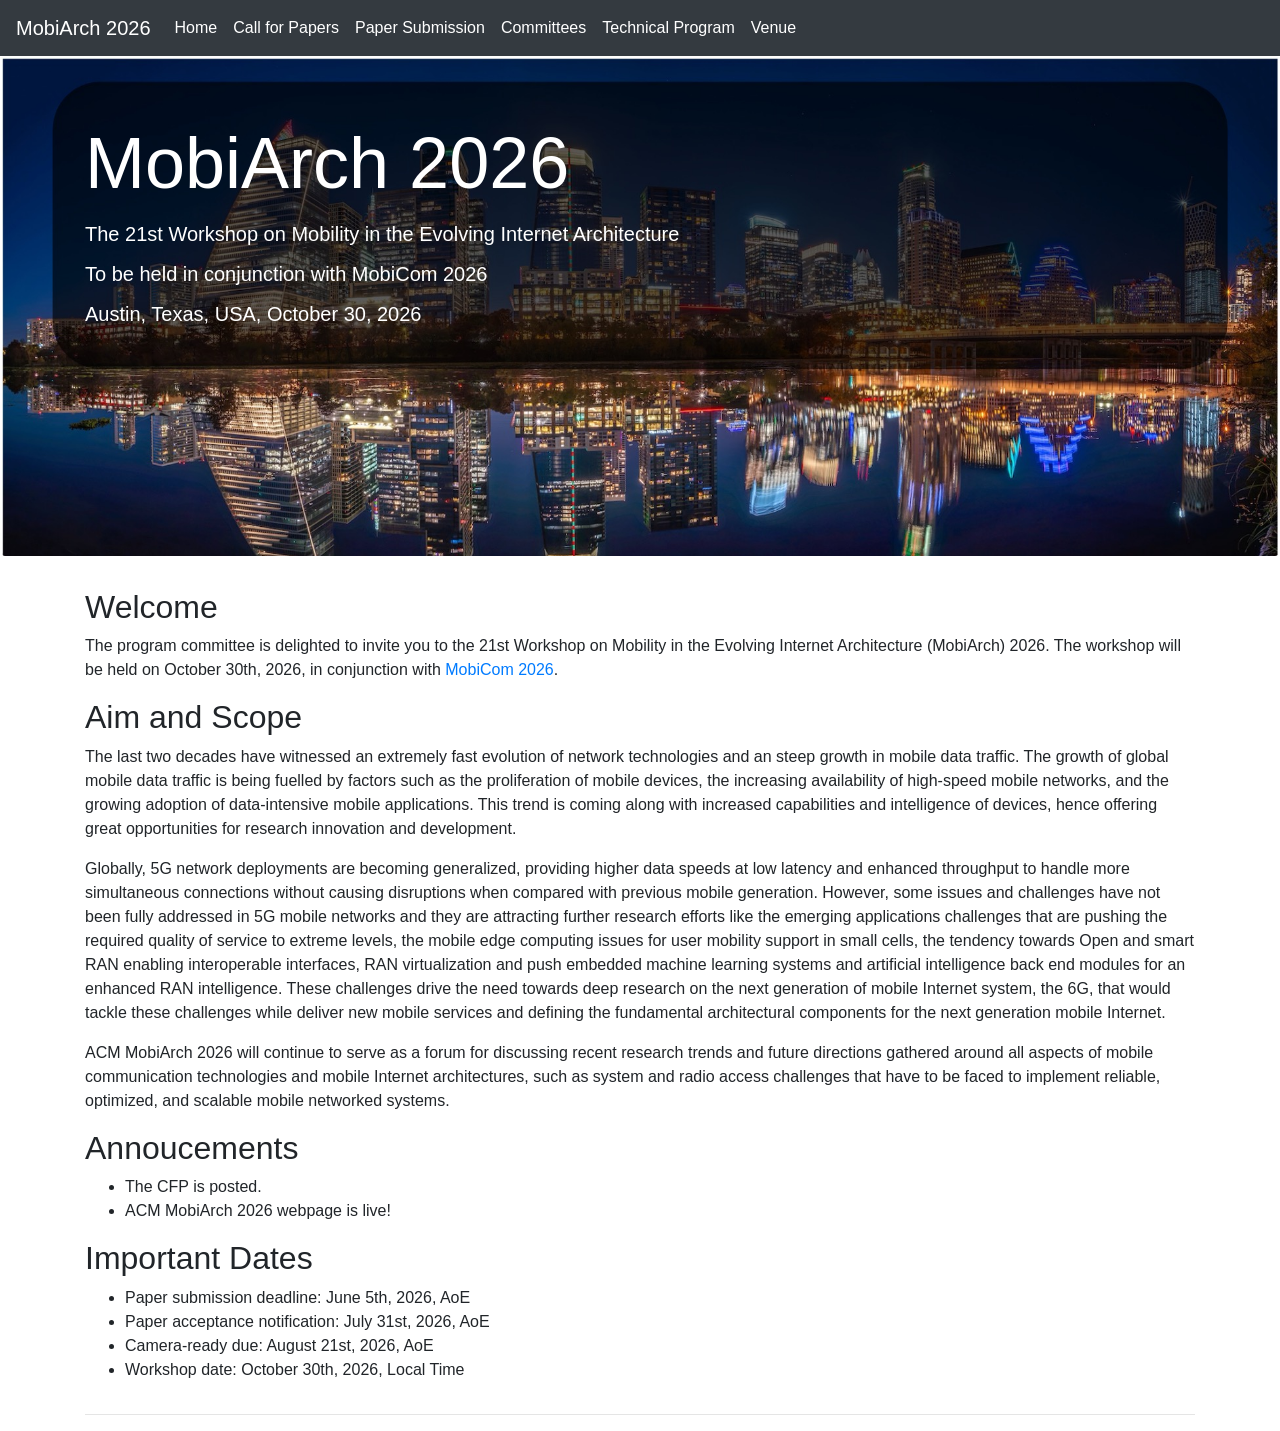
==== index.html @ b95208ef "Refine website" ====
<!doctype html>
<html lang="en">

<head>
    <meta charset="utf-8">
    <meta name="viewport" content="width=device-width, initial-scale=1, shrink-to-fit=no">
    <meta name="description"
        content="The program committee is delighted to invite you to the 21st Workshop on Mobility in the Evolving Internet Architecture MobiArch 2026. The workshop will be held on October 30th, 2026. MobiArch is in conjunction with MobiCom 2026">
    <title>MobiArch 2026</title>
    <link href="assets/css/bootstrap.min.css" rel="stylesheet">
    <link href="assets/css/jumbotron.css" rel="stylesheet">
</head>

<body>
    <nav class="navbar navbar-expand-md navbar-dark fixed-top bg-dark">
        <a class="navbar-brand" href="#">MobiArch 2026</a>
        <button class="navbar-toggler" type="button" data-toggle="collapse" data-target="#navbarNav"
            aria-controls="navbarNav" aria-expanded="false" aria-label="Toggle navigation">
            <span class="navbar-toggler-icon"></span>
        </button>
        <div class="collapse navbar-collapse" id="navbarNav">
            <ul class="navbar-nav mr-auto">
                <li class="nav-item active">
                    <a class="nav-link" href="index.html">Home</a>
                </li>
                <li class="nav-item active">
                    <a class="nav-link" href="call.html">Call for Papers</a>
                </li>
                <li class="nav-item active">
                    <a class="nav-link" href="submission.html">Paper Submission</a>
                </li>
                <li class="nav-item active">
                    <a class="nav-link" href="committees.html">Committees</a>
                </li>
                <li class="nav-item active">
                    <a class="nav-link" href="program.html">Technical Program</a>
                </li>
                <li class="nav-item active">
                    <a class="nav-link" href="venue.html">Venue</a>
                </li>
            </ul>
        </div>
    </nav>

    <main role="main">
        <div class="jumbotron">
            <div class="container"><FONT COLOR="white">
                <h1 class="display-3">MobiArch 2026</h1>
                <p> <h5>The 21st Workshop on Mobility in the Evolving Internet Architecture </h5></p> 
                <p> <h5>To be held in conjunction with MobiCom 2026 </h5></p>
                <p><h5> Austin, Texas, USA,  <b>  </b> October 30, 2026 </h5></p>
            </div></font>
        </div>

        <div class="container">
            <div class="row">
                <div class="col-md-12">
                    <h2>Welcome</h2>
                    <p>The program committee is delighted to invite you to the 21st Workshop on Mobility in the Evolving Internet Architecture (MobiArch) 2026. 
                        The workshop will be held on October 30th, 2026, in conjunction with 
                        <a href="https://www.sigmobile.org/mobicom/2026/">MobiCom 2026</a>.
                    </p>

                    <h2>Aim and Scope</h2>
                    <p>The last two decades have witnessed an extremely fast evolution of network technologies and an steep growth in mobile data traffic. 
                        The growth of global mobile data traffic is being fuelled by factors such as 
                        the proliferation of mobile devices, the increasing availability of high-speed mobile networks, and the growing adoption of 
                        data-intensive mobile applications. This trend is coming along with increased capabilities and intelligence of devices, hence 
                        offering great opportunities for research innovation and development.
                    </p>

                    <p>Globally, 5G network deployments are becoming generalized, providing higher data speeds at low latency and enhanced throughput 
                        to handle more simultaneous connections without causing disruptions when compared with previous mobile generation. However, 
                        some issues and challenges have not been fully addressed in 5G mobile networks and they are attracting further research efforts 
                        like the emerging applications challenges that are pushing the required quality of service to extreme levels, the mobile edge computing 
                        issues for user mobility support in small cells, the tendency towards Open and smart RAN enabling interoperable interfaces, RAN virtualization 
                        and push embedded machine learning systems and artificial intelligence back end modules for an enhanced RAN intelligence. These challenges 
                        drive the need towards deep research on the next generation of mobile Internet system, the 6G, that would tackle these challenges 
                        while deliver new mobile services and defining the fundamental architectural components for the next generation mobile Internet.
                    </p>

                    <p>ACM MobiArch 2026 will continue to serve as a forum for discussing recent research trends and future directions gathered 
                        around all aspects of mobile communication technologies and mobile Internet architectures, such as system and radio access 
                        challenges that have to be faced to implement reliable, optimized, and scalable mobile networked systems.
                    </p>

                    <h2>Annoucements</h2>
                    <ul>
                        <li>The CFP is posted.</li>
                        <li>ACM MobiArch 2026 webpage is live!</li>
                    </ul>

                    <h2>Important Dates</h2>
                    <ul>
                        <li>Paper submission deadline: June 5th, 2026, AoE</li>
                        <li>Paper acceptance notification: July 31st, 2026, AoE</li>
                        <li>Camera-ready due: August 21st, 2026, AoE</li>
                        <li>Workshop date: October 30th, 2026, Local Time</li>
                    </ul>

                </div>
            </div>
            <hr>
        </div>
    </main>

    <script src="assets/js/jquery-3.2.1.slim.min.js"></script>
    <script src="assets/js/popper.min.js"></script>
    <script src="assets/js/bootstrap.min.js"></script>
</body>

</html>
---- assets/css/jumbotron.css ----
body {
  padding-top: 3.5rem;
}

.jumbotron {
  background-image: url("../images/logo_austin.jpg");
  background-size: cover;
  color: #fffff;
  height:500px;
}

.small-text {
  font-size: 0.85rem;
}
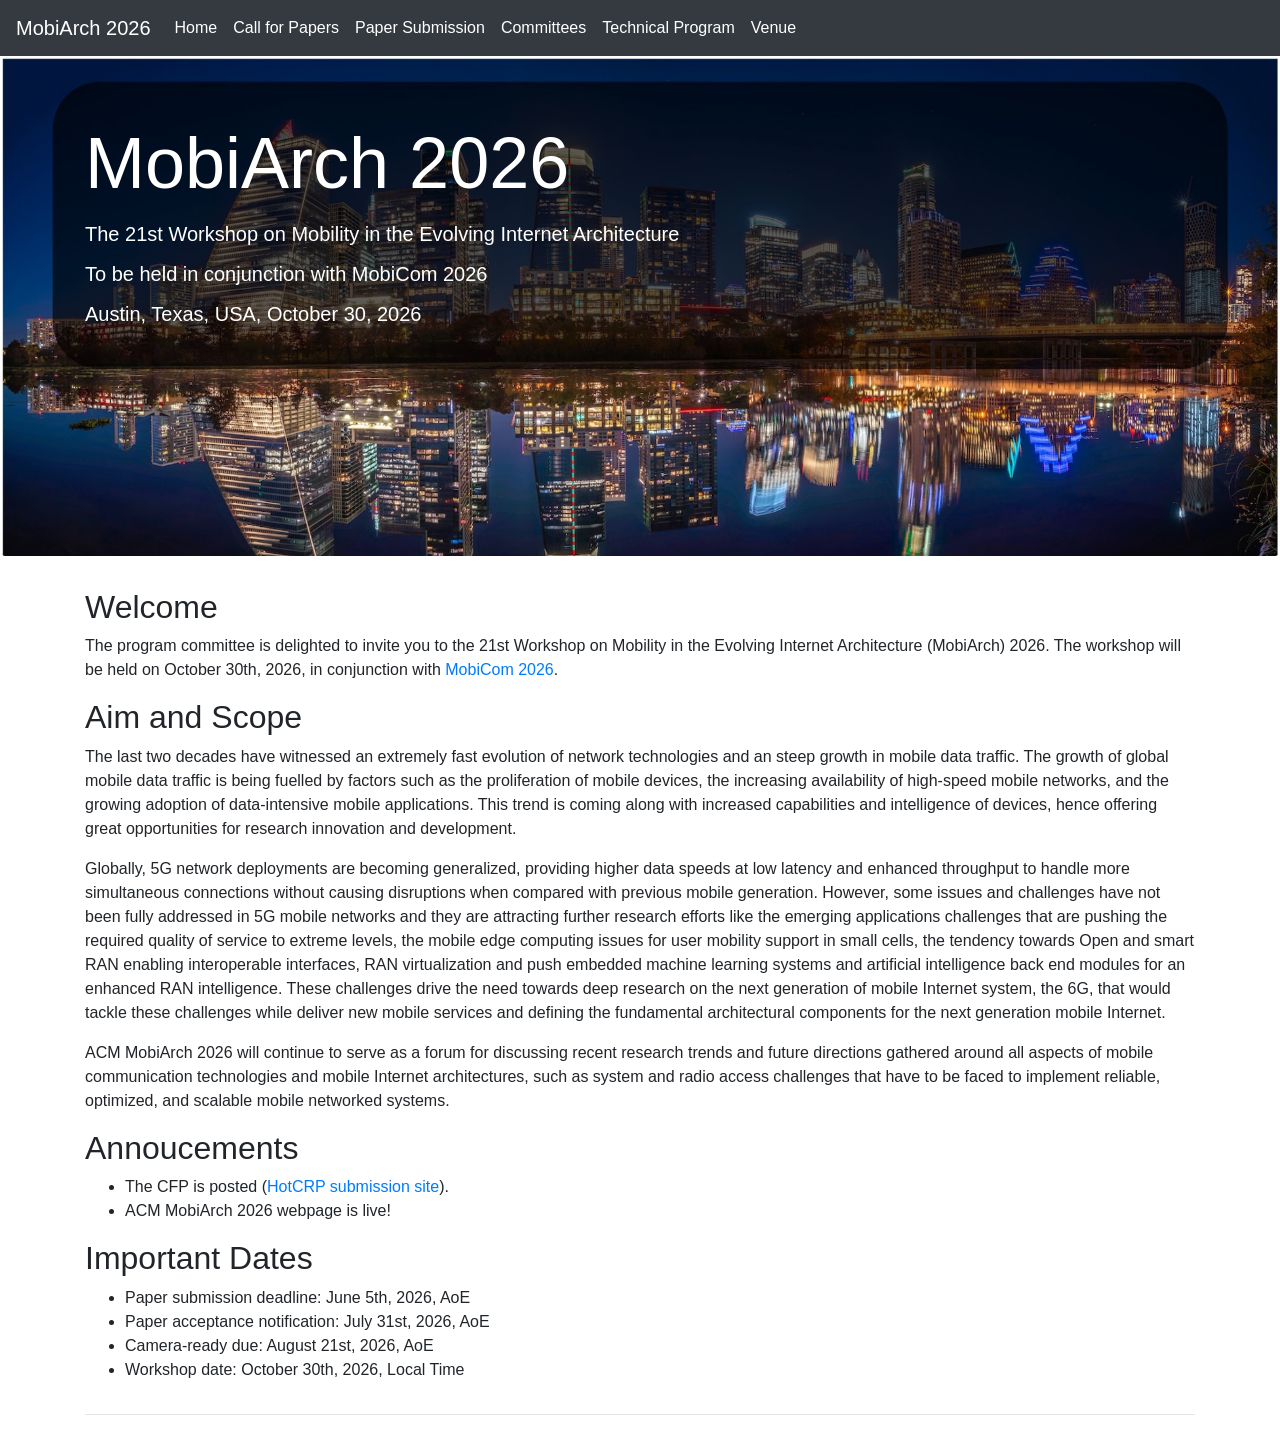
==== commit d441097c: "Add TPC members and refine website" ====
--- a/index.html
+++ b/index.html
@@ -86,7 +86,7 @@
 
                     <h2>Annoucements</h2>
                     <ul>
-                        <li>The CFP is posted.</li>
+                        <li>The CFP is posted (<a href="https://mobiarch26.hotcrp.com">HotCRP submission site</a>).</li>
                         <li>ACM MobiArch 2026 webpage is live!</li>
                     </ul>
 
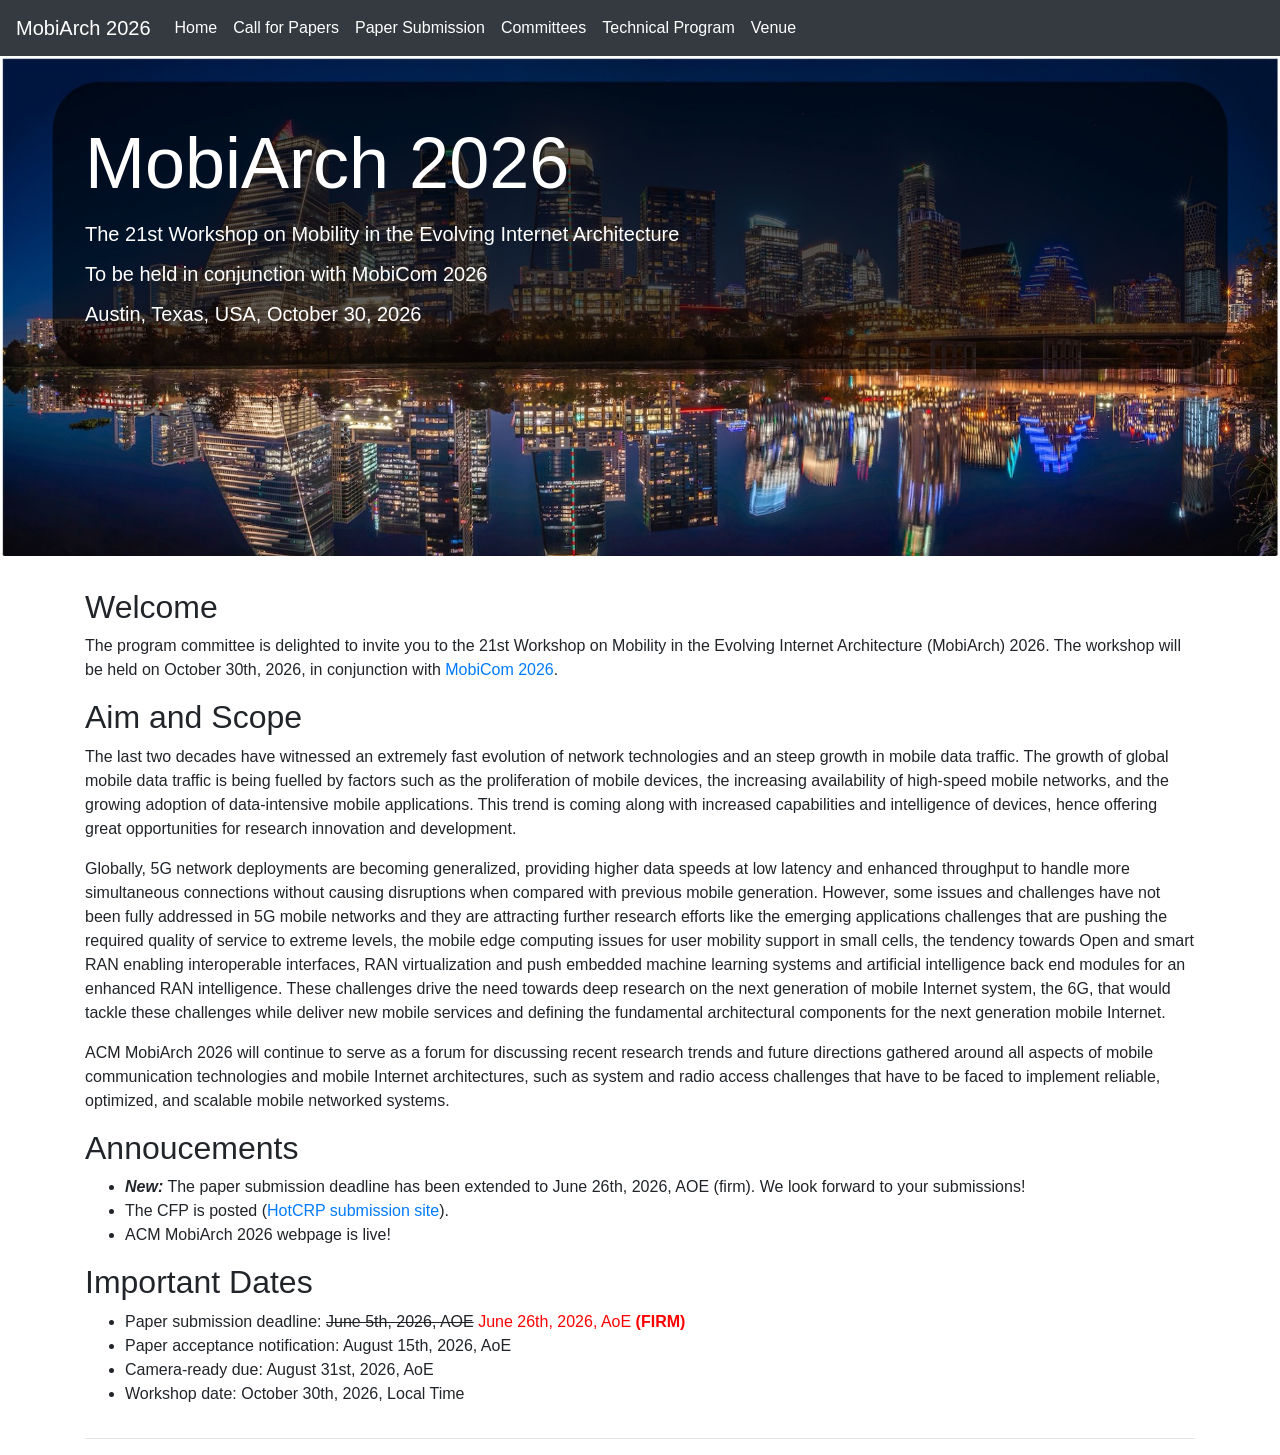
==== commit f6029fb0: "Extend deadline" ====
--- a/index.html
+++ b/index.html
@@ -86,15 +86,16 @@
 
                     <h2>Annoucements</h2>
                     <ul>
+                        <li><b><em>New:</em></b> The paper submission deadline has been extended to June 26th, 2026, AOE (firm). We look forward to your submissions!</li>
                         <li>The CFP is posted (<a href="https://mobiarch26.hotcrp.com">HotCRP submission site</a>).</li>
                         <li>ACM MobiArch 2026 webpage is live!</li>
                     </ul>
 
                     <h2>Important Dates</h2>
                     <ul>
-                        <li>Paper submission deadline: June 5th, 2026, AoE</li>
-                        <li>Paper acceptance notification: July 31st, 2026, AoE</li>
-                        <li>Camera-ready due: August 21st, 2026, AoE</li>
+                        <li>Paper submission deadline: <s>June 5th, 2026, AOE</s> <span style="color: red;">June 26th, 2026, AoE <b>(FIRM)</b></span></li>
+                        <li>Paper acceptance notification: August 15th, 2026, AoE</li>
+                        <li>Camera-ready due: August 31st, 2026, AoE</li>
                         <li>Workshop date: October 30th, 2026, Local Time</li>
                     </ul>
 
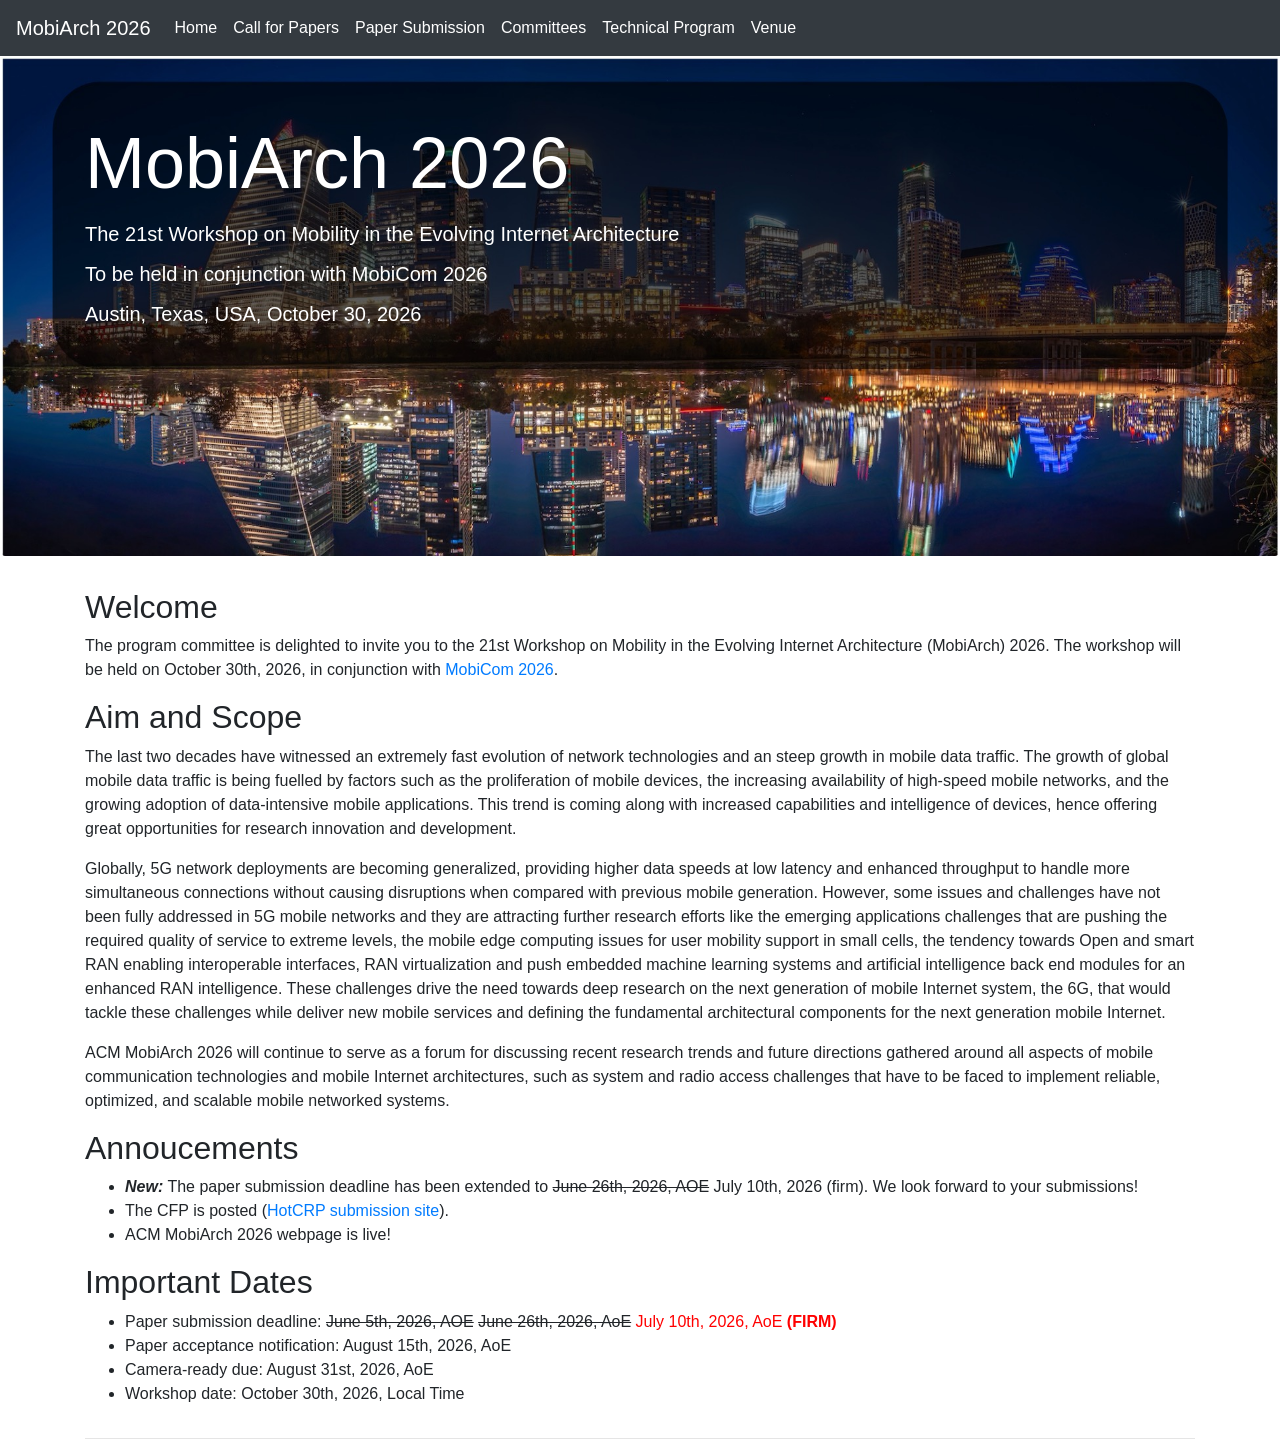
==== commit 1ee78e73: "Update deadline" ====
--- a/index.html
+++ b/index.html
@@ -86,14 +86,14 @@
 
                     <h2>Annoucements</h2>
                     <ul>
-                        <li><b><em>New:</em></b> The paper submission deadline has been extended to June 26th, 2026, AOE (firm). We look forward to your submissions!</li>
+                        <li><b><em>New:</em></b> The paper submission deadline has been extended to <s>June 26th, 2026, AOE</s> July 10th, 2026 (firm). We look forward to your submissions!</li>
                         <li>The CFP is posted (<a href="https://mobiarch26.hotcrp.com">HotCRP submission site</a>).</li>
                         <li>ACM MobiArch 2026 webpage is live!</li>
                     </ul>
 
                     <h2>Important Dates</h2>
                     <ul>
-                        <li>Paper submission deadline: <s>June 5th, 2026, AOE</s> <span style="color: red;">June 26th, 2026, AoE <b>(FIRM)</b></span></li>
+                        <li>Paper submission deadline: <s>June 5th, 2026, AOE</s> <s>June 26th, 2026, AoE</s> <span style="color: red;">July 10th, 2026, AoE <b>(FIRM)</b></span></li>
                         <li>Paper acceptance notification: August 15th, 2026, AoE</li>
                         <li>Camera-ready due: August 31st, 2026, AoE</li>
                         <li>Workshop date: October 30th, 2026, Local Time</li>
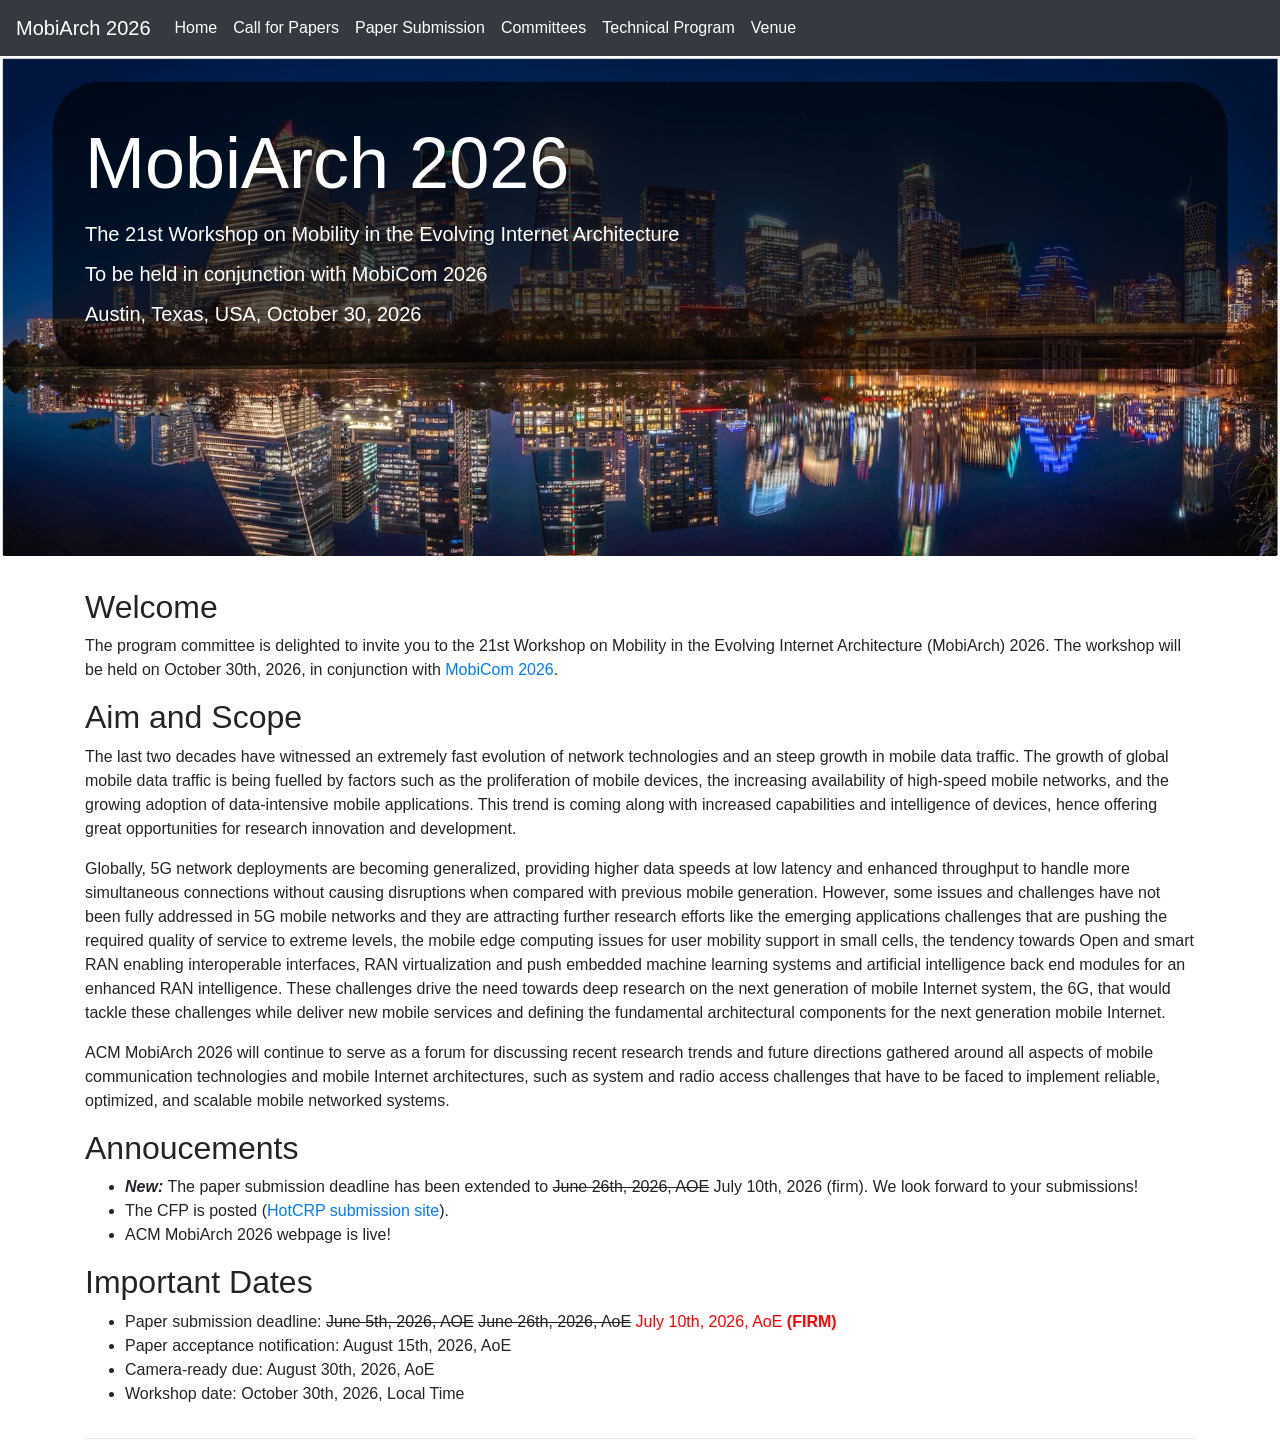
==== commit 294095b1: "Update camrea-ready deadline" ====
--- a/index.html
+++ b/index.html
@@ -95,7 +95,7 @@
                     <ul>
                         <li>Paper submission deadline: <s>June 5th, 2026, AOE</s> <s>June 26th, 2026, AoE</s> <span style="color: red;">July 10th, 2026, AoE <b>(FIRM)</b></span></li>
                         <li>Paper acceptance notification: August 15th, 2026, AoE</li>
-                        <li>Camera-ready due: August 31st, 2026, AoE</li>
+                        <li>Camera-ready due: August 30th, 2026, AoE</li>
                         <li>Workshop date: October 30th, 2026, Local Time</li>
                     </ul>
 
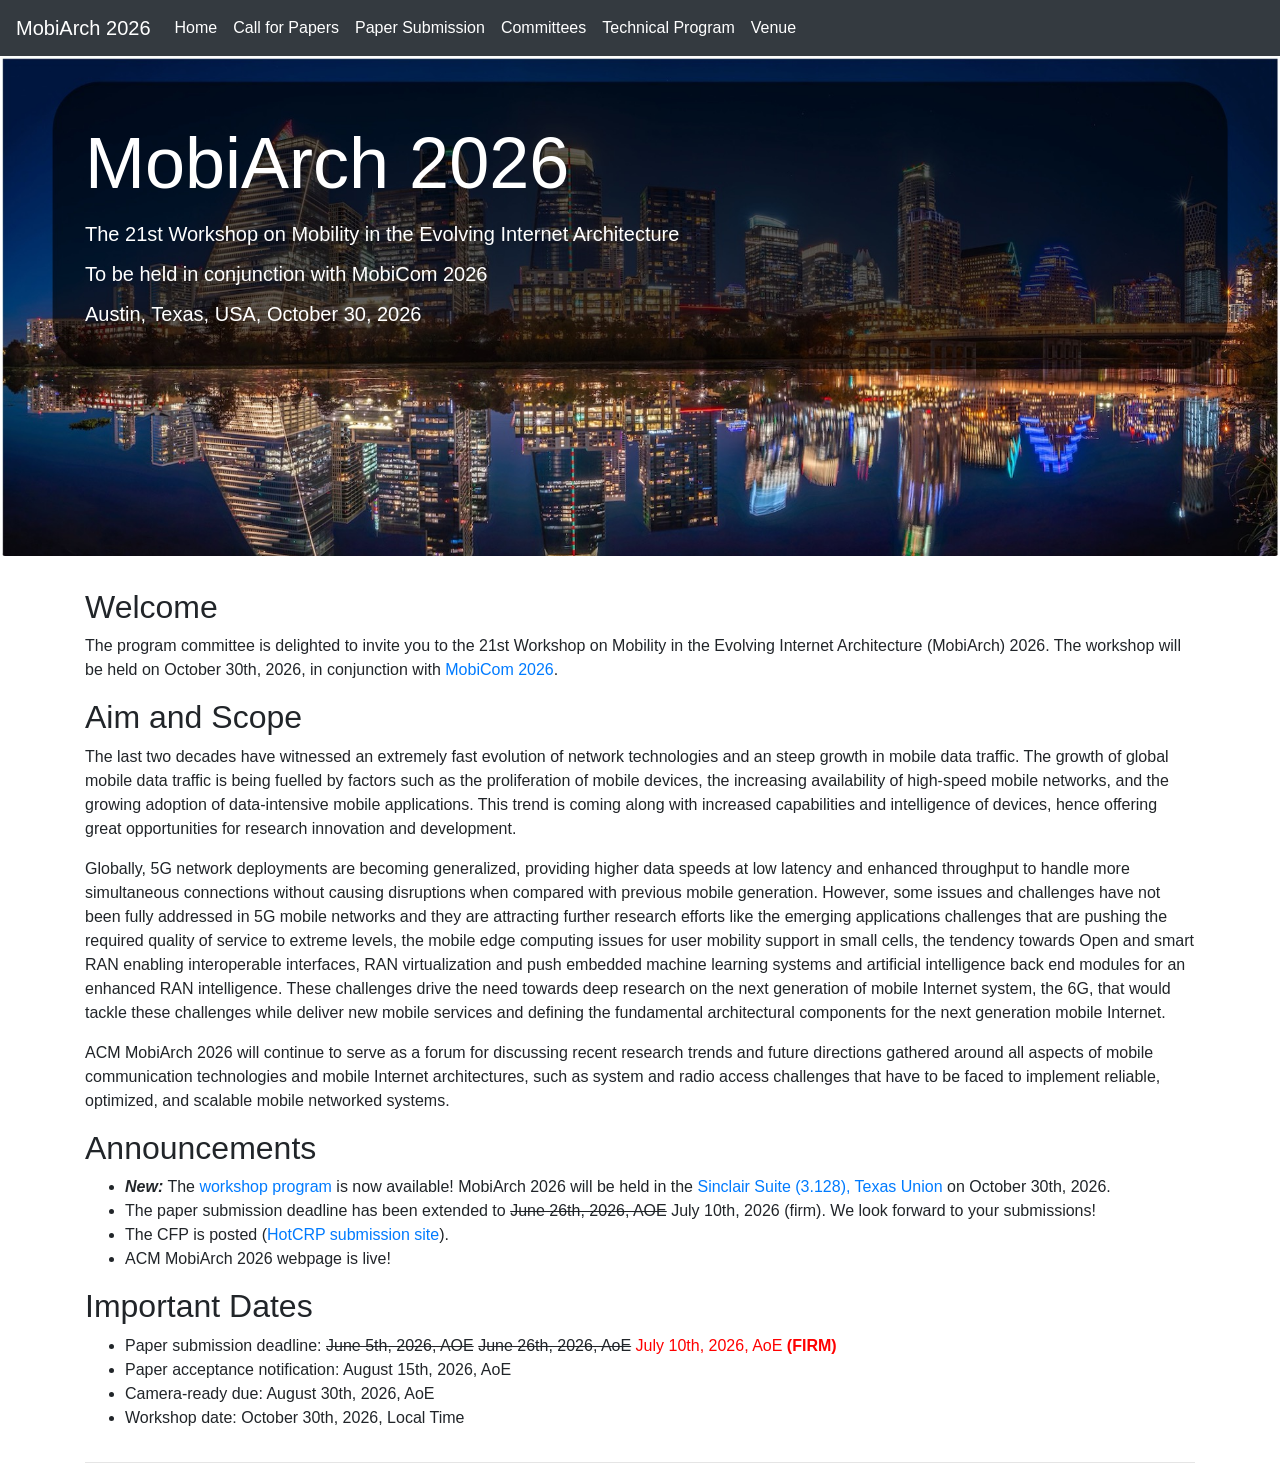
==== commit 81428766: "Add technical program and venue information - Program page: schedule table with paper titles and aut" ====
--- a/index.html
+++ b/index.html
@@ -84,9 +84,10 @@
                         challenges that have to be faced to implement reliable, optimized, and scalable mobile networked systems.
                     </p>
 
-                    <h2>Annoucements</h2>
+                    <h2>Announcements</h2>
                     <ul>
-                        <li><b><em>New:</em></b> The paper submission deadline has been extended to <s>June 26th, 2026, AOE</s> July 10th, 2026 (firm). We look forward to your submissions!</li>
+                        <li><b><em>New:</em></b> The <a href="program.html">workshop program</a> is now available! MobiArch 2026 will be held in the <a href="venue.html">Sinclair Suite (3.128), Texas Union</a> on October 30th, 2026.</li>
+                        <li>The paper submission deadline has been extended to <s>June 26th, 2026, AOE</s> July 10th, 2026 (firm). We look forward to your submissions!</li>
                         <li>The CFP is posted (<a href="https://mobiarch26.hotcrp.com">HotCRP submission site</a>).</li>
                         <li>ACM MobiArch 2026 webpage is live!</li>
                     </ul>
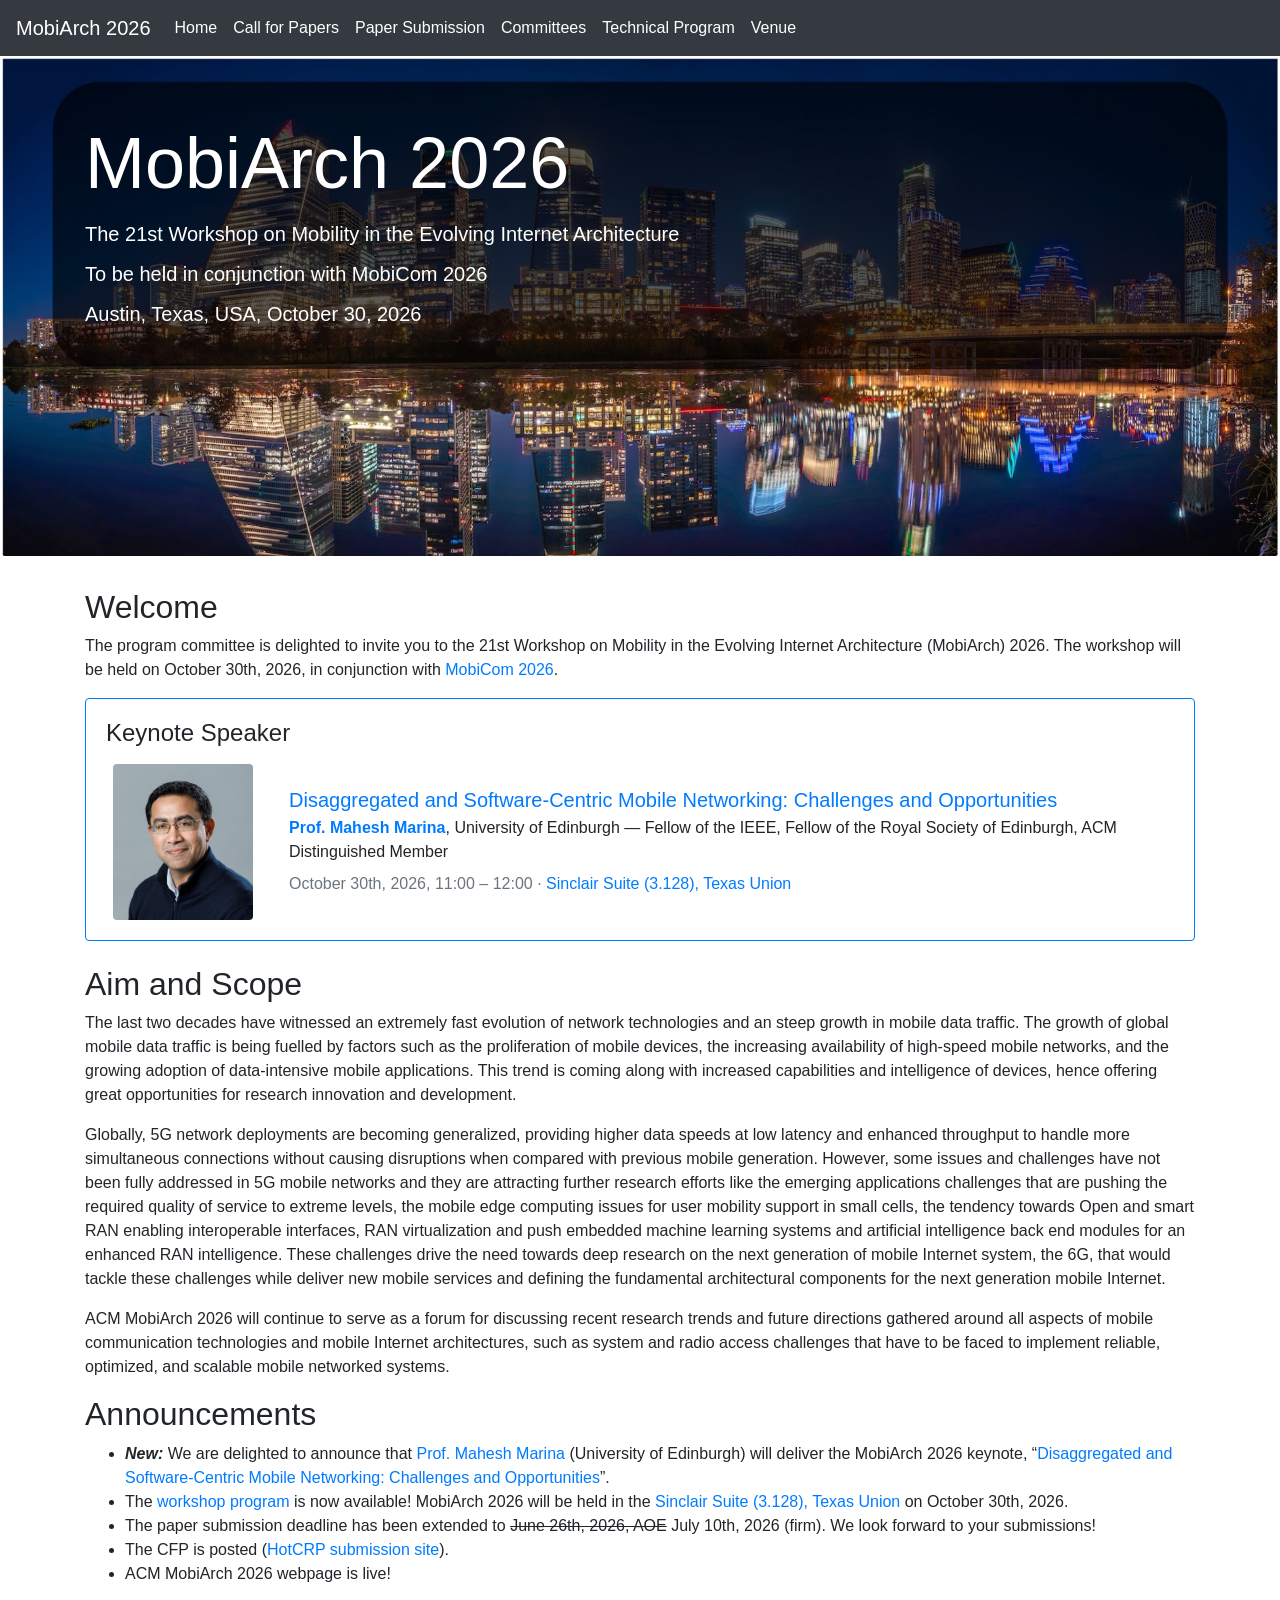
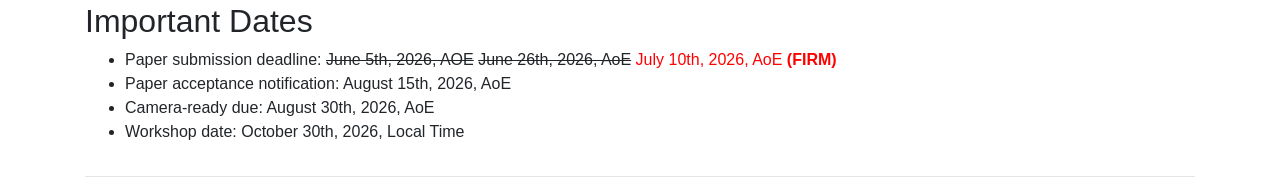
==== commit a3ad6e63: "Add keynote information" ====
--- a/index.html
+++ b/index.html
@@ -61,6 +61,22 @@
                         <a href="https://www.sigmobile.org/mobicom/2026/">MobiCom 2026</a>.
                     </p>
 
+                    <div class="card border-primary mb-4">
+                        <div class="card-body">
+                            <h4 class="card-title mb-3">Keynote Speaker</h4>
+                            <div class="row align-items-center">
+                                <div class="col-sm-3 col-md-2 text-center mb-3 mb-sm-0">
+                                    <img src="assets/images/mahesh_marina.jpg" alt="Mahesh Marina" class="rounded" style="width: 100%; max-width: 140px; height: auto;">
+                                </div>
+                                <div class="col-sm-9 col-md-10">
+                                    <h5 class="mb-1"><a href="program.html#keynote">Disaggregated and Software-Centric Mobile Networking: Challenges and Opportunities</a></h5>
+                                    <p class="mb-2"><b><a href="https://homepages.inf.ed.ac.uk/mmarina/">Prof. Mahesh Marina</a></b>, University of Edinburgh &mdash; Fellow of the IEEE, Fellow of the Royal Society of Edinburgh, ACM Distinguished Member</p>
+                                    <p class="mb-0 text-muted">October 30th, 2026, 11:00 &ndash; 12:00 &middot; <a href="venue.html">Sinclair Suite (3.128), Texas Union</a></p>
+                                </div>
+                            </div>
+                        </div>
+                    </div>
+
                     <h2>Aim and Scope</h2>
                     <p>The last two decades have witnessed an extremely fast evolution of network technologies and an steep growth in mobile data traffic. 
                         The growth of global mobile data traffic is being fuelled by factors such as 
@@ -86,7 +102,8 @@
 
                     <h2>Announcements</h2>
                     <ul>
-                        <li><b><em>New:</em></b> The <a href="program.html">workshop program</a> is now available! MobiArch 2026 will be held in the <a href="venue.html">Sinclair Suite (3.128), Texas Union</a> on October 30th, 2026.</li>
+                        <li><b><em>New:</em></b> We are delighted to announce that <a href="https://homepages.inf.ed.ac.uk/mmarina/">Prof. Mahesh Marina</a> (University of Edinburgh) will deliver the MobiArch 2026 keynote, &ldquo;<a href="program.html#keynote">Disaggregated and Software-Centric Mobile Networking: Challenges and Opportunities</a>&rdquo;.</li>
+                        <li>The <a href="program.html">workshop program</a> is now available! MobiArch 2026 will be held in the <a href="venue.html">Sinclair Suite (3.128), Texas Union</a> on October 30th, 2026.</li>
                         <li>The paper submission deadline has been extended to <s>June 26th, 2026, AOE</s> July 10th, 2026 (firm). We look forward to your submissions!</li>
                         <li>The CFP is posted (<a href="https://mobiarch26.hotcrp.com">HotCRP submission site</a>).</li>
                         <li>ACM MobiArch 2026 webpage is live!</li>
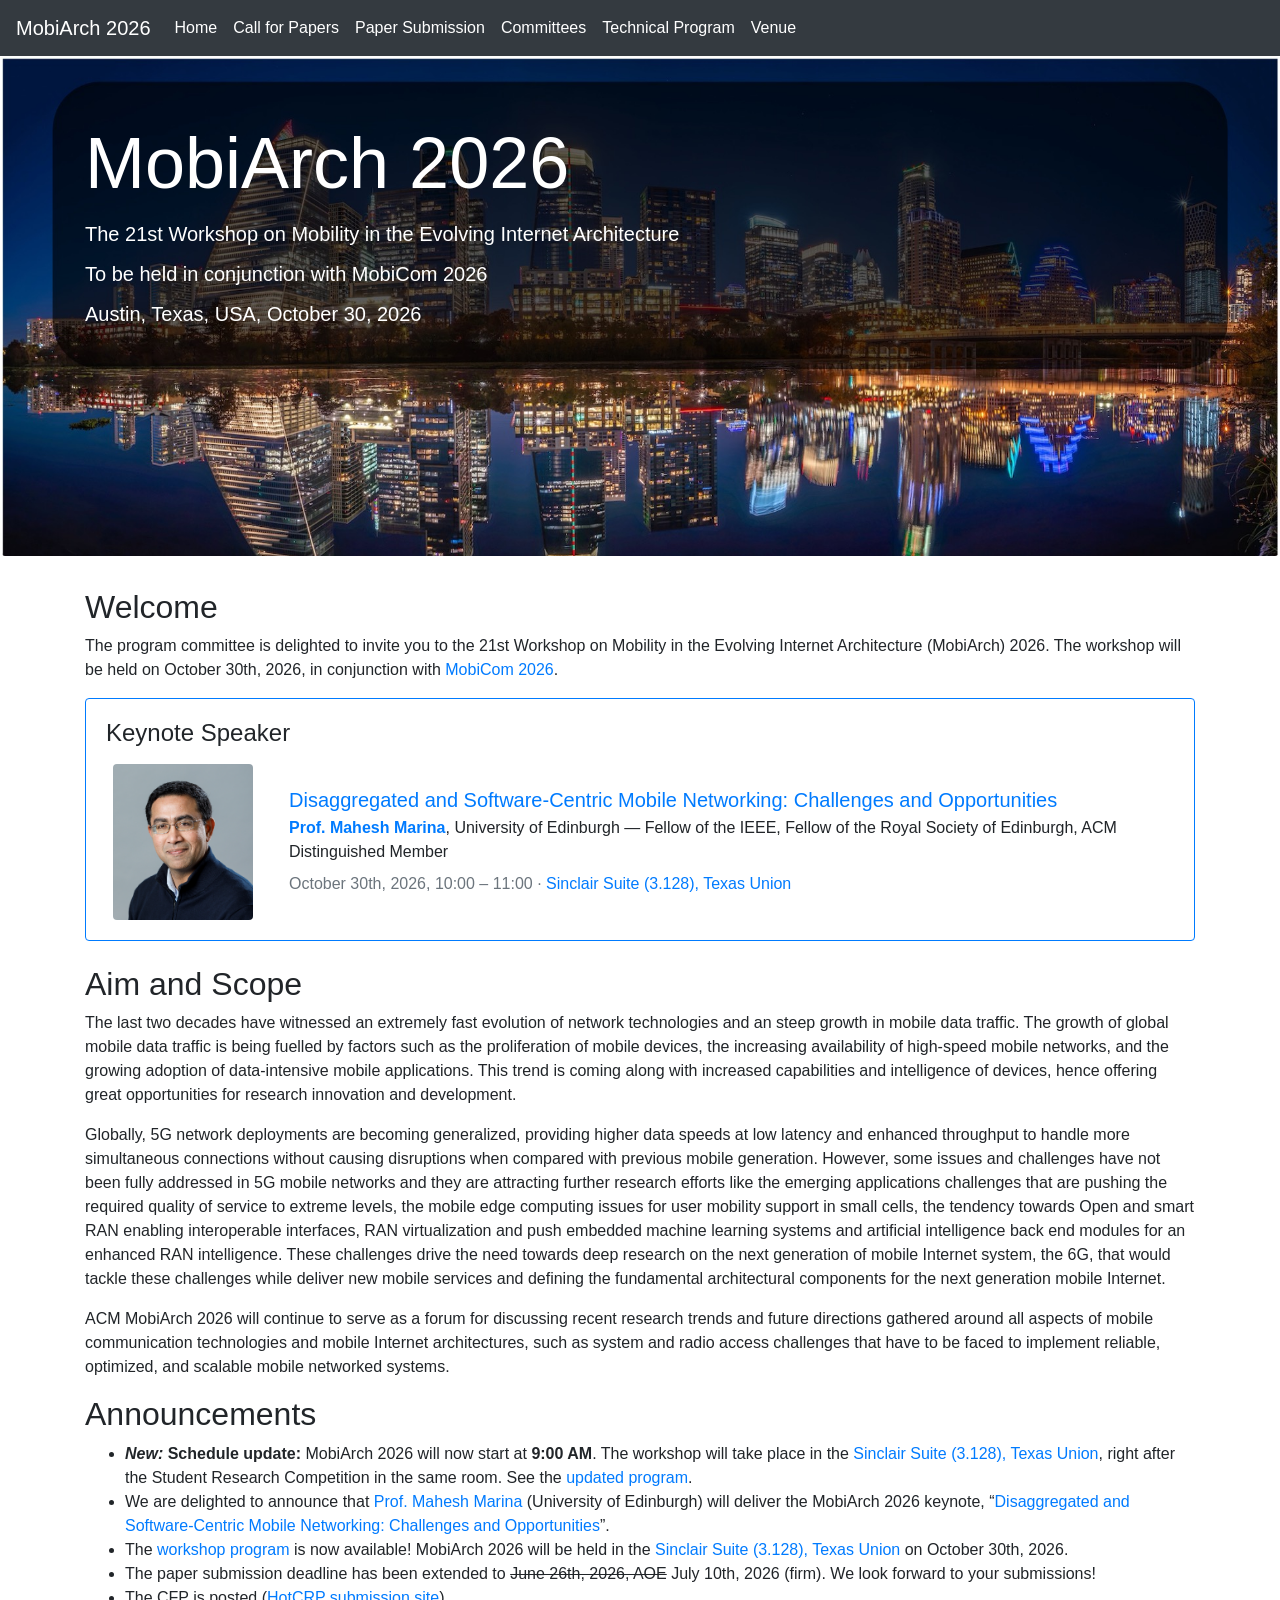
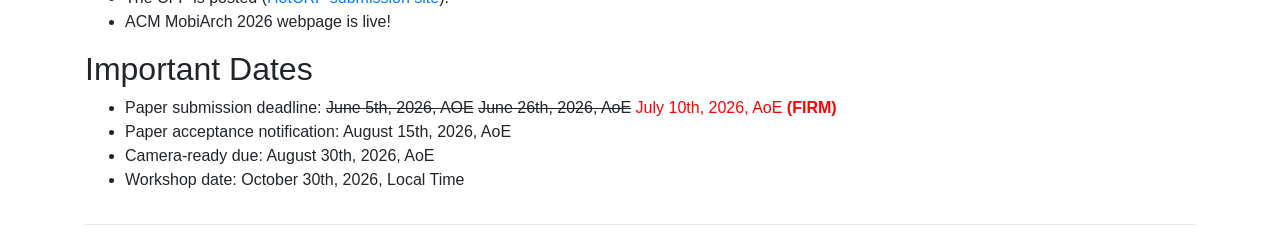
==== commit 57efcbcf: "Update the program" ====
--- a/index.html
+++ b/index.html
@@ -71,7 +71,7 @@
                                 <div class="col-sm-9 col-md-10">
                                     <h5 class="mb-1"><a href="program.html#keynote">Disaggregated and Software-Centric Mobile Networking: Challenges and Opportunities</a></h5>
                                     <p class="mb-2"><b><a href="https://homepages.inf.ed.ac.uk/mmarina/">Prof. Mahesh Marina</a></b>, University of Edinburgh &mdash; Fellow of the IEEE, Fellow of the Royal Society of Edinburgh, ACM Distinguished Member</p>
-                                    <p class="mb-0 text-muted">October 30th, 2026, 11:00 &ndash; 12:00 &middot; <a href="venue.html">Sinclair Suite (3.128), Texas Union</a></p>
+                                    <p class="mb-0 text-muted">October 30th, 2026, 10:00 &ndash; 11:00 &middot; <a href="venue.html">Sinclair Suite (3.128), Texas Union</a></p>
                                 </div>
                             </div>
                         </div>
@@ -102,7 +102,8 @@
 
                     <h2>Announcements</h2>
                     <ul>
-                        <li><b><em>New:</em></b> We are delighted to announce that <a href="https://homepages.inf.ed.ac.uk/mmarina/">Prof. Mahesh Marina</a> (University of Edinburgh) will deliver the MobiArch 2026 keynote, &ldquo;<a href="program.html#keynote">Disaggregated and Software-Centric Mobile Networking: Challenges and Opportunities</a>&rdquo;.</li>
+                        <li><b><em>New:</em></b> <b>Schedule update:</b> MobiArch 2026 will now start at <b>9:00 AM</b>. The workshop will take place in the <a href="venue.html">Sinclair Suite (3.128), Texas Union</a>, right after the Student Research Competition in the same room. See the <a href="program.html">updated program</a>.</li>
+                        <li>We are delighted to announce that <a href="https://homepages.inf.ed.ac.uk/mmarina/">Prof. Mahesh Marina</a> (University of Edinburgh) will deliver the MobiArch 2026 keynote, &ldquo;<a href="program.html#keynote">Disaggregated and Software-Centric Mobile Networking: Challenges and Opportunities</a>&rdquo;.</li>
                         <li>The <a href="program.html">workshop program</a> is now available! MobiArch 2026 will be held in the <a href="venue.html">Sinclair Suite (3.128), Texas Union</a> on October 30th, 2026.</li>
                         <li>The paper submission deadline has been extended to <s>June 26th, 2026, AOE</s> July 10th, 2026 (firm). We look forward to your submissions!</li>
                         <li>The CFP is posted (<a href="https://mobiarch26.hotcrp.com">HotCRP submission site</a>).</li>
